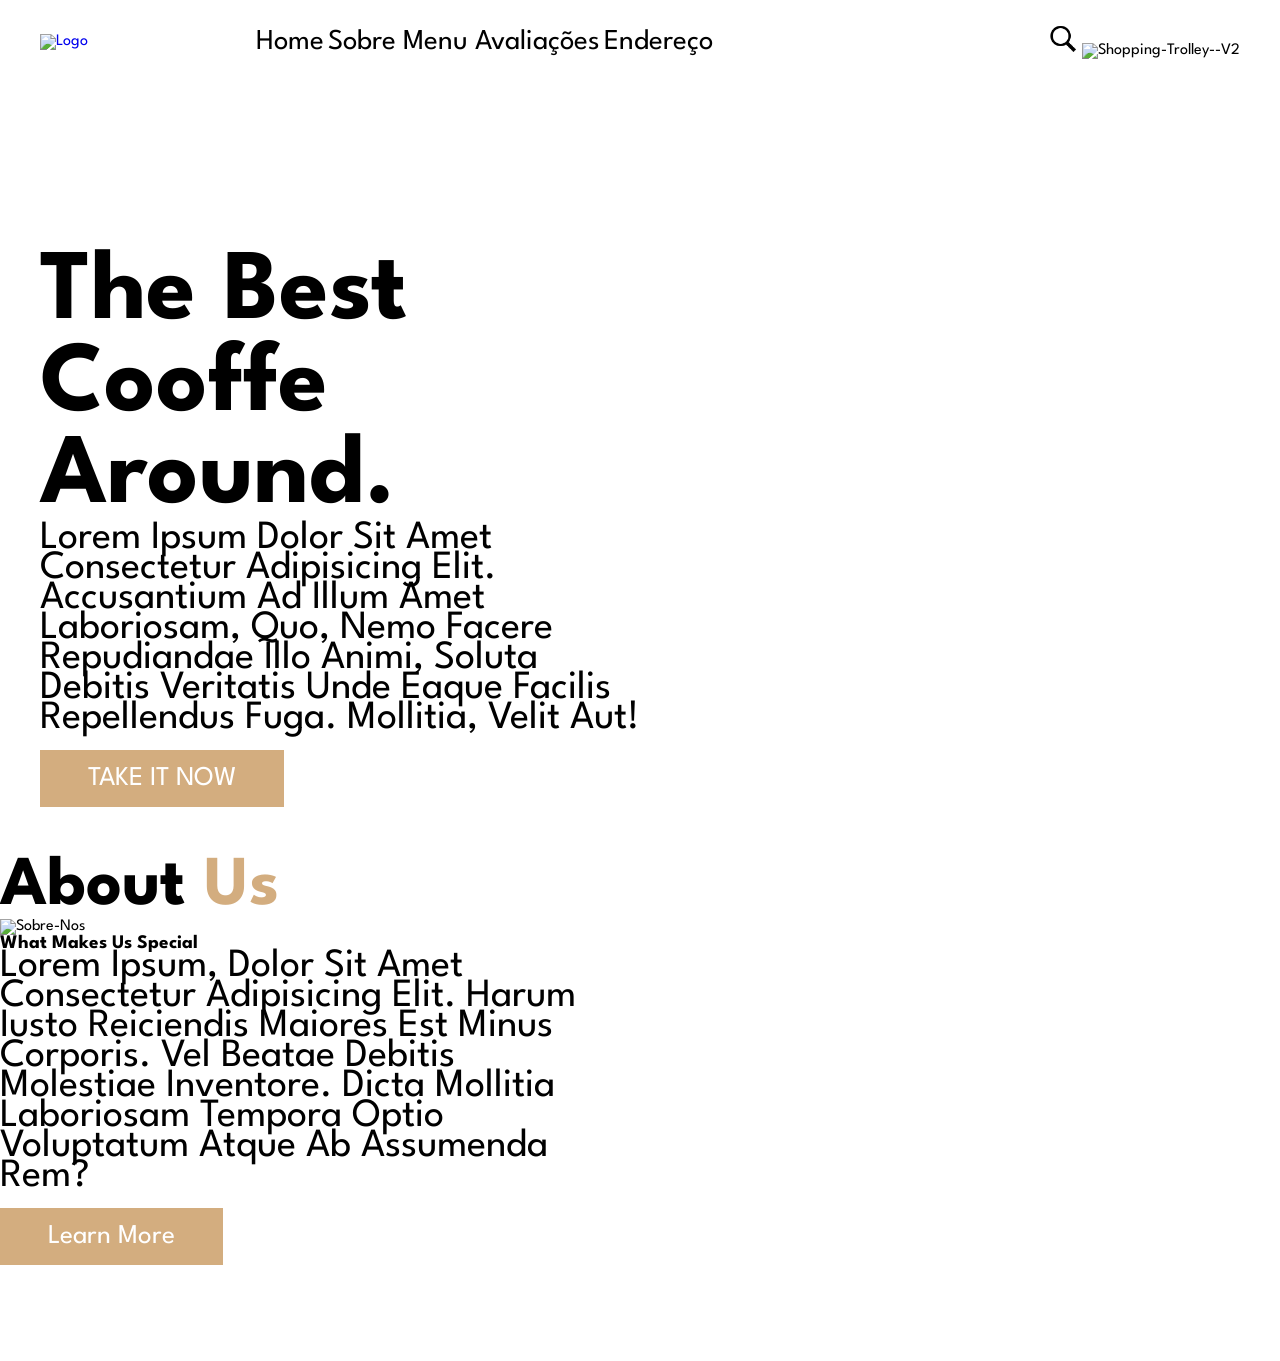
==== cooffe-dev/index.html @ 636a5a51 "coffe site miau" ====
<!DOCTYPE html>
<html lang="pt-br">

<head>
    <meta charset="UTF-8">
    <meta name="viewport" content="width=device-width, initial-scale=1.0">
    <title>Cafeteria</title>
    <link rel="stylesheet" href="style.css">
    <link rel="preconnect" href="https://fonts.googleapis.com">
    <link rel="preconnect" href="https://fonts.gstatic.com" crossorigin>
    <link
        href="https://fonts.googleapis.com/css2?family=Baskervville:ital@0;1&family=League+Spartan:wght@100..900&family=Poppins:ital,wght@0,100;0,200;0,300;0,400;0,500;0,600;0,700;0,800;0,900;1,100;1,200;1,300;1,400;1,500;1,600;1,700;1,800;1,900&display=swap"
        rel="stylesheet">
</head>

<body>
    <header class="header">
        <section>
            <a href="#">
                <img src="/img/logo.png" alt="logo">
            </a>
            <nav class="navbar">
                <a href="#home"> Home</a>
                <a href="#sobre"> Sobre </a>
                <a href="#menu"> Menu </a>
                <a href="#review"> Avaliações</a>
                <a href="#addres"> Endereço</a>


            </nav>
            <hr>
            <div class="icons">
                <img width="30" height="30"
                    src="[data-uri]"
                    alt="search--v2">
                <img width="30" height="30" src="https://img.icons8.com/pastel-glyph/64/shopping-trolley--v2.png"
                    alt="shopping-trolley--v2" />
            </div>
        </section>

    </header>
    <div class="home-container"> </div>
    <section id="home">
        <div class="content">
            <h3>
                The best cooffe around. </h3>

            <p>Lorem ipsum dolor sit amet consectetur adipisicing elit. Accusantium ad illum amet laboriosam, quo, nemo
                facere repudiandae illo animi, soluta debitis veritatis unde eaque facilis repellendus fuga. Mollitia,
                velit aut!</p>
            <a href="#" class="btn"> TAKE IT NOW</a>

        </div>

    </section>
    </section class="about" id="about">
    <h2 class="title"> About<span> Us </span></h2>
    <div class=" row ">
    <div class="conteiner-img">
        <img src="/img/main2.jpg" alt="sobre-nos">
    </div>
    <div class="content">
        <h2 class="what">What makes us special  </h2>
        <p>Lorem ipsum, dolor sit amet consectetur adipisicing elit. Harum iusto reiciendis maiores est minus corporis. Vel beatae debitis molestiae inventore. Dicta mollitia laboriosam tempora optio voluptatum atque ab assumenda rem?</p>
        <a href="#" class="btn">Learn more </a>
    </div>
    </div>

    <section>
</body>

</html>
---- cooffe-dev/style.css ----
:root {
    --main-color: #d3ad7f;
    --border: 0.1rem solid rgb (0,0,0)
    font- size: 10px;

}
*{ 
padding: 0;
margin: 0;
outline: none;
border: none;
text-decoration: none;
text-transform: capitalize;
transition: 0.2s linear;
font-family: "League Spartan", sans-serif;

}

}
body {

}
section {
    padding: 3rem 2rem;
    margin: 0 auto;
    max-width: 1200px;
}
.header
{
    position: fixed;
    top: 0;
    left:0;
    right: 0;
    z-index: 99;
    border-bottom: #000 10px;
    border-bottom: #000 10px;


}
.header section {
    display: flex;
    align-items: center;
    justify-content: space-between ;
    padding-top :1.5rem ;
    padding-bottom:1.5rem ;
   

}


.navbar a {
    margim: 0, 1rem;
    font-size: 1.8rem;
    color: #000;
    justify-content: space-between;
    gap: 2rem;
    border-bottom: #000 10px;
    
    
    


}    
.navbar a:hover {
    color: #d3ad7f;
    border-bottom: 4px solid ;
    padding-bottom: 5px;
    font-size: 20px;
}
.navbar hr {
    border: #000 100px;
}
.btn{
    background: #d3ad7f;
    color: #ffffff;
    padding: 1rem 3rem;
    font-size: 1.7rem;
    cursor: pointer;
    margin-top: 1rem;
    display: inline-block;


}
.home-container section{ 
    display: flex;
    align-items: center;}

.content h3 {
    max-width: 500px;
    font-size: 100px;
    display: flex;
    align-items: center;
    padding-top: 200px;
}
.content p {
    color: #000;
    font-size: 40px;
    line-height: 30px;
    max-width: 600px;


}
.title {
    font-size: 70px;
    color: ;
}
.title span {
    color: #d3ad7f;
}
.about .row {
    display: flex;
    align-items: center;

}
.about .row .content {
    padding: 100px;
}
.what{
    font-size: larger;
    font-style: normal;
    font-weight: 700;
}
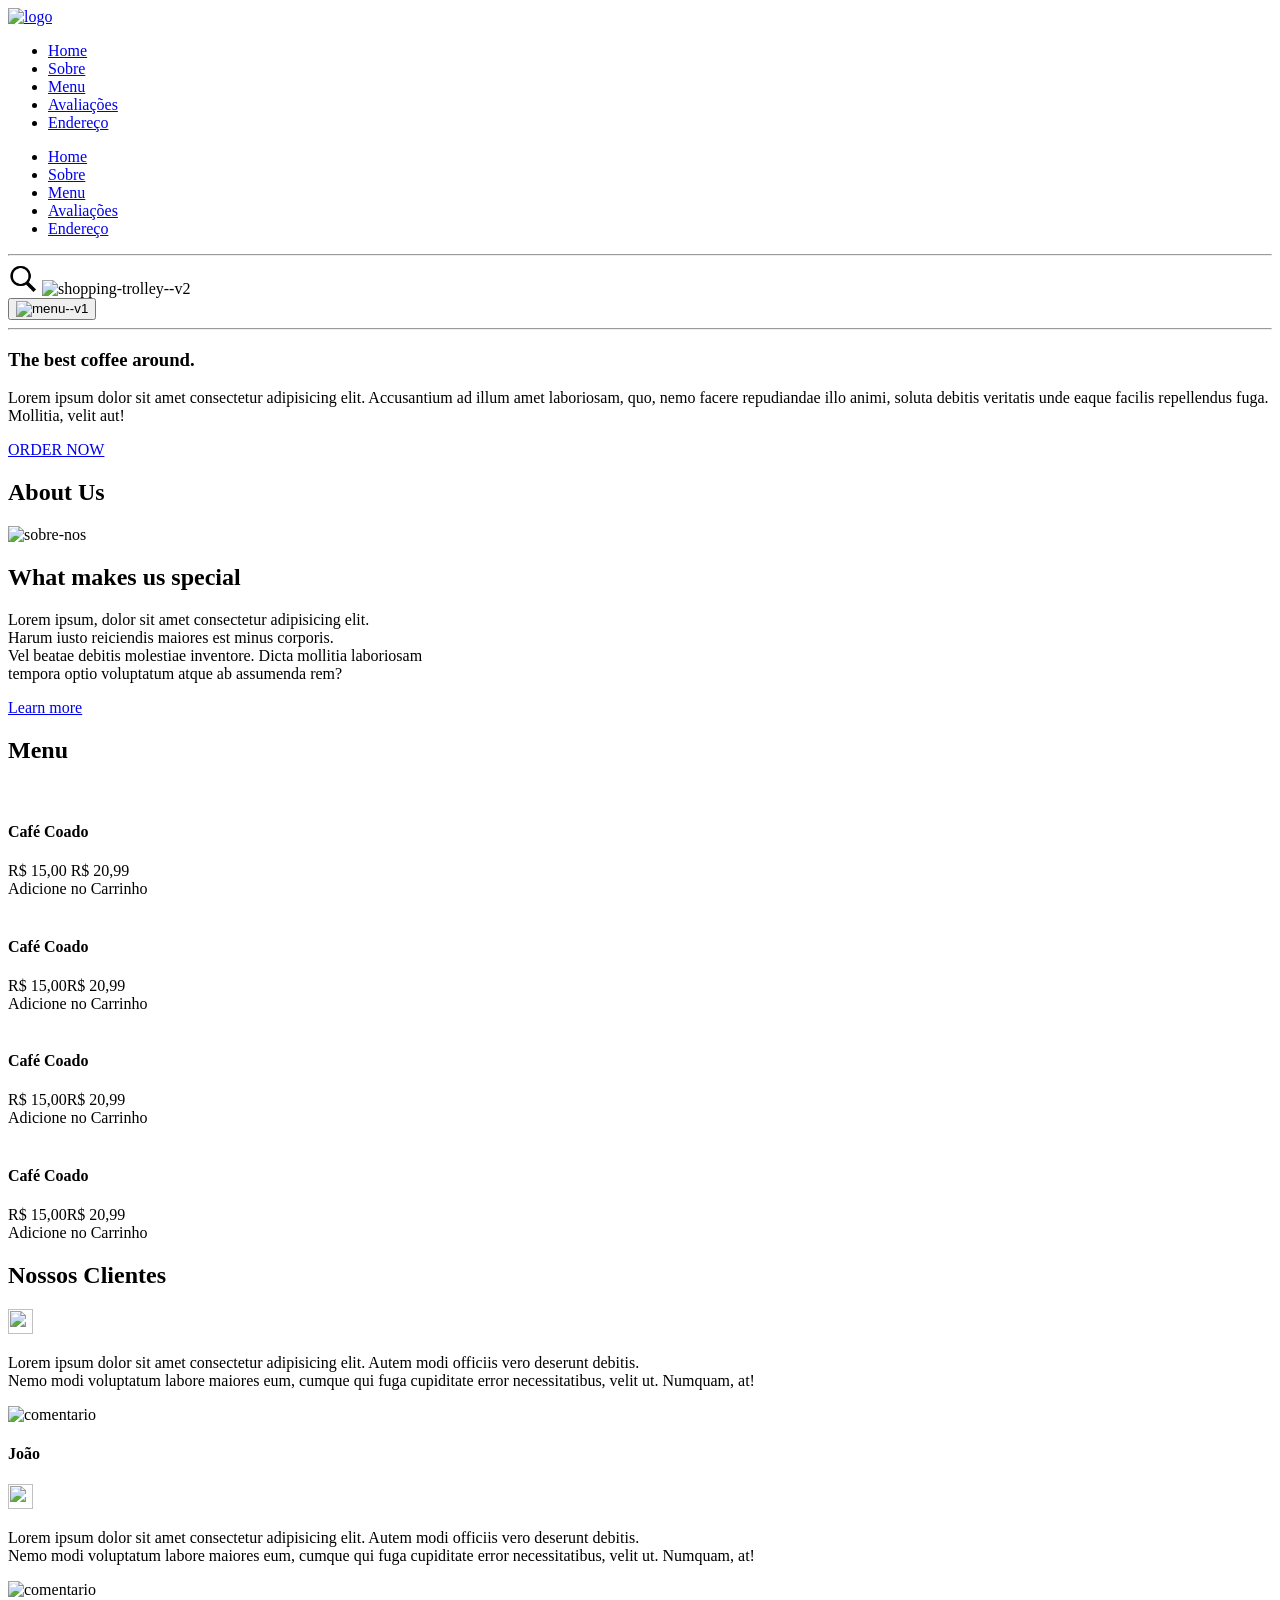
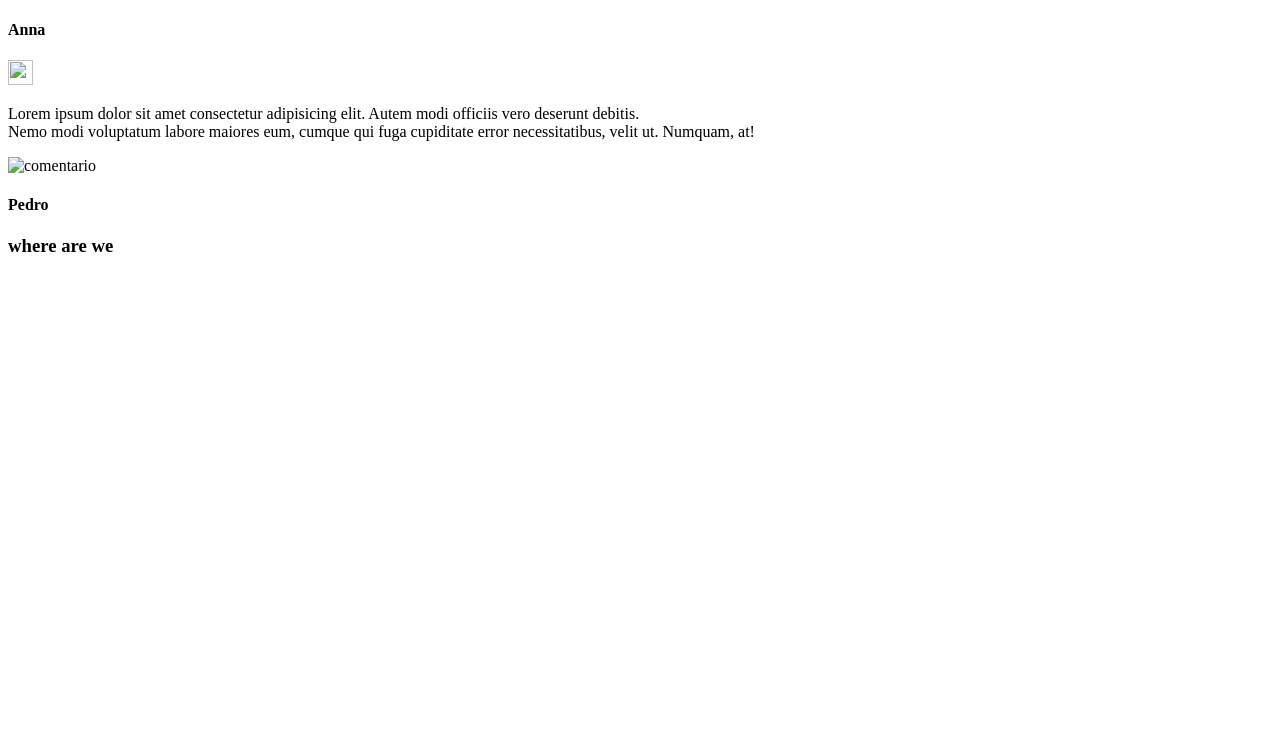
==== commit 96b1f834: "fjjdsfjhff foinafima" ====
--- a/cooffe-dev/index.html
+++ b/cooffe-dev/index.html
@@ -5,7 +5,8 @@
     <meta charset="UTF-8">
     <meta name="viewport" content="width=device-width, initial-scale=1.0">
     <title>Cafeteria</title>
-    <link rel="stylesheet" href="style.css">
+    <link rel="stylesheet" href="/styles/header.css">
+    <link rel="stylesheet" href="/styles/style.css">
     <link rel="preconnect" href="https://fonts.googleapis.com">
     <link rel="preconnect" href="https://fonts.gstatic.com" crossorigin>
     <link
@@ -20,14 +21,25 @@
                 <img src="/img/logo.png" alt="logo">
             </a>
             <nav class="navbar">
-                <a href="#home"> Home</a>
-                <a href="#sobre"> Sobre </a>
-                <a href="#menu"> Menu </a>
-                <a href="#review"> Avaliações</a>
-                <a href="#addres"> Endereço</a>
+                <ul>
+                    <li><a href="#home"> Home</a></li>
+                    <li><a href="#sobre"> Sobre </a></li>
+                    <li><a href="#menu"> Menu </a></li>
+                    <li><a href="#review"> Avaliações</a></li>
+                    <li><a href="#addres"> Endereço</a></li>
+                </ul>
+            </nav>
+            <div class="mobile_menu">
+                <ul>
+                    <li><a href="#home"> Home</a></li>
+                    <li><a href="#sobre"> Sobre </a></li>
+                    <li><a href="#menu"> Menu </a></li>
+                    <li><a href="#review"> Avaliações</a></li>
+                    <li><a href="#addres"> Endereço</a></li>
+                </ul>
+            </div>
 
 
-            </nav>
             <hr>
             <div class="icons">
                 <img width="30" height="30"
@@ -35,38 +47,128 @@
                     alt="search--v2">
                 <img width="30" height="30" src="https://img.icons8.com/pastel-glyph/64/shopping-trolley--v2.png"
                     alt="shopping-trolley--v2" />
-            </div>
+                </div>
+                <button id="mobile">
+                   <img width="30" height="30" src="https://img.icons8.com/material-rounded/24/menu--v1.png" alt="menu--v1"/>
+                </button>
         </section>
-
     </header>
+    <hr>
     <div class="home-container"> </div>
     <section id="home">
         <div class="content">
+
             <h3>
-                The best cooffe around. </h3>
+                The best coffee around. </h3>
 
             <p>Lorem ipsum dolor sit amet consectetur adipisicing elit. Accusantium ad illum amet laboriosam, quo, nemo
                 facere repudiandae illo animi, soluta debitis veritatis unde eaque facilis repellendus fuga. Mollitia,
                 velit aut!</p>
-            <a href="#" class="btn"> TAKE IT NOW</a>
+            <a href="#" class="btn"> ORDER NOW</a>
+
 
         </div>
 
     </section>
-    </section class="about" id="about">
-    <h2 class="title"> About<span> Us </span></h2>
-    <div class=" row ">
-    <div class="conteiner-img">
-        <img src="/img/main2.jpg" alt="sobre-nos">
-    </div>
-    <div class="content">
-        <h2 class="what">What makes us special  </h2>
-        <p>Lorem ipsum, dolor sit amet consectetur adipisicing elit. Harum iusto reiciendis maiores est minus corporis. Vel beatae debitis molestiae inventore. Dicta mollitia laboriosam tempora optio voluptatum atque ab assumenda rem?</p>
-        <a href="#" class="btn">Learn more </a>
-    </div>
-    </div>
+    <section class="about" id="about">
+        <h2 class="title"> About<span> Us </span></h2>
+        <div class=" row ">
+            <div class="conteiner-img">
 
-    <section>
+            </div>
+            <div class="content2">
+                <img height="500" width="500" src="/img/main2.jpg" alt="sobre-nos">
+                <div class="textcontent2">
+                    <h2 class="what">What makes us special </h2>
+                    <div class="botão">
+                        <p>Lorem ipsum, dolor sit amet consectetur adipisicing elit.<br> Harum iusto reiciendis maiores est
+                            minus corporis. <br> Vel beatae debitis molestiae inventore. Dicta mollitia laboriosam <br>tempora
+                            optio voluptatum atque ab assumenda rem?</p>
+                    </div>
+                    <a href="#" class="btn">Learn more </a>
+                </div>
+            </div>
+        </div>
+
+        <section class=" menu" id=" menu">
+            <h2 class="title"> Menu</h2>
+            <div class="box-container">
+                <div class="box">
+                    <img src="/img/menu-1.png" alt="">
+                    <h4>Café Coado</h4>
+                    <div class="price"> R$ 15,00 <snap>R$ 20,99</snap>
+                    </div>
+                    <a class="btn"> Adicione no Carrinho </a>
+                </div>
+                <div class="box">
+                    <img src="/img/menu-2.png" alt="">
+                    <h4>Café Coado</h4>
+                    <div class="price"> R$ 15,00<snap>R$ 20,99</snap>
+                    </div>
+                    <a class="btn"> Adicione no Carrinho </a>
+                </div>
+                <div class="box">
+                    <img src="/img/menu-3.png" alt="">
+                    <h4>Café Coado</h4>
+                    <div class="price"> R$ 15,00<snap>R$ 20,99</snap>
+                    </div>
+                    <a class="btn"> Adicione no Carrinho </a>
+                </div>
+                <div class="box">
+                    <img src="/img/menu-4.png" alt="">
+                    <h4>Café Coado</h4>
+                    <div class="price"> R$ 15,00<snap>R$ 20,99</snap>
+                    </div>
+                    <a class="btn"> Adicione no Carrinho </a>
+                </div>
+
+            </div>
+
+
+        </section>
+        <section class="review" id="review ">
+
+            <h2 class="title">Nossos <snap>Clientes</snap>
+            </h2>
+            <div class="box-container1">
+                <div class=" box">
+                    <img width="25px" height="25px" src="/img/comentario" alt="" comentario>
+                    <p> Lorem ipsum dolor sit amet consectetur adipisicing elit. Autem modi officiis vero deserunt
+                        debitis.<br> Nemo modi voluptatum labore maiores eum, cumque qui fuga cupiditate error
+                        necessitatibus, velit ut. Numquam, at!</p>
+                    <img width="100px" src="/img/pic-1.png" alt="comentario">
+                    <h4>João</h4>
+                </div>
+                <div class=" box">
+                    <img width="25px" height="25px" src="/img/comentario" alt="" comentario>
+                    <p> Lorem ipsum dolor sit amet consectetur adipisicing elit. Autem modi officiis vero deserunt
+                        debitis.<br> Nemo modi voluptatum labore maiores eum, cumque qui fuga cupiditate error
+                        necessitatibus, velit ut. Numquam, at!</p>
+                    <img width="100px" src="/img/pic-2.png" alt="comentario">
+                    <h4>Anna </h4>
+                </div>
+                <div class=" box">
+                    <img width="25px" height="25px" src="/img/comentario" alt="" comentario>
+                    <p> Lorem ipsum dolor sit amet consectetur adipisicing elit. Autem modi officiis vero deserunt
+                        debitis.<br> Nemo modi voluptatum labore maiores eum, cumque qui fuga cupiditate error
+                        necessitatibus, velit ut. Numquam, at!</p>
+                    <img  width="100px" src="/img/pic-3.png" alt="comentario">
+                    <h4>Pedro </h4>
+                </div>
+
+            </div>
+        </section>
+        <section class="addres">
+            <h1 class="title">where are <span>we</span></h1>
+            <div class="mapa">
+                <iframe
+                    src="https://www.google.com/maps/embed?pb=!1m18!1m12!1m3!1d4532.377817894273!2d-43.94081792403089!3d-19.927212581460598!2m3!1f0!2f0!3f0!3m2!1i1024!2i768!4f13.1!3m3!1m2!1s0xa699e7267b1dd3%3A0x2644e1610952f9ac!2sCaf%C3%A9%20Cultura%20Bar!5e1!3m2!1spt-BR!2sbr!4v1776633433285!5m2!1spt-BR!2sbr"
+                    width="600" height="450" style="border:0;" allowfullscreen="" loading="lazy"
+                    referrerpolicy="no-referrer-when-downgrade"></iframe>
+
+
+
+        </section>
 </body>
 
 </html>
